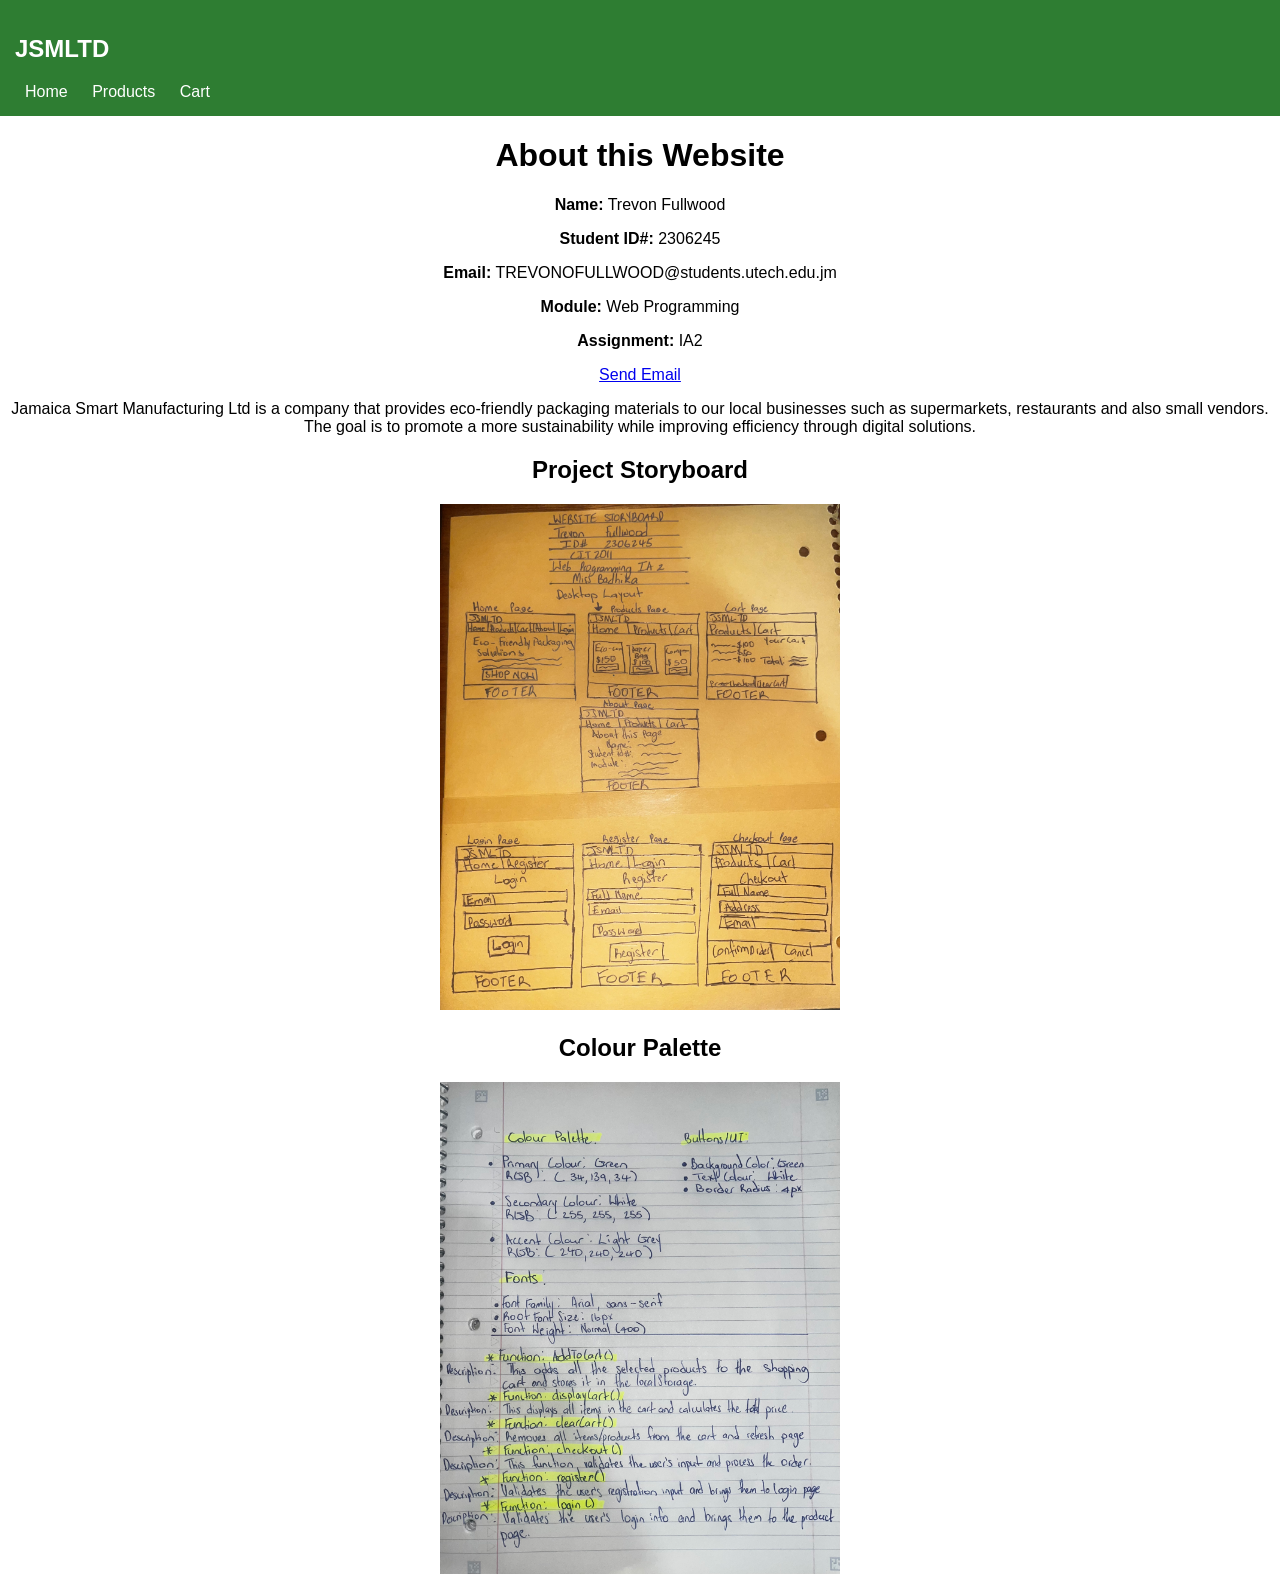
==== about.html @ 9fadb2db "Add files via upload" ====
<!-- Name: Trevon Fullwood -->
<!-- ID#: 2306245 -->
<!-- Web Programming -->
<!-- Miss Badhika -->
<!-- Assignment 2 -->

<!DOCTYPE html>
<html lang="en">
<head>
	<meta charset="UTF-8">
	<title>ABOUT</title>
	<link rel="stylesheet" href="../style.css">
</head>
<body>

	<div class="navbar">
		<h2>JSMLTD</h2>
		<a href="index.html">Home</a>
		<a href="products.html">Products</a>
		<a href="cart.html">Cart</a>
	</div>
	
	<h1 style="text-align:center;">About this Website</h1>
	
	<div style="text-align:center;">
		<p><strong>Name:</strong> Trevon Fullwood</p>
		<p><strong>Student ID#:</strong> 2306245</p>
		<p><strong>Email:</strong> TREVONOFULLWOOD@students.utech.edu.jm</p>
		<p><strong>Module:</strong> Web Programming</p>
		<p><strong>Assignment:</strong> IA2</p>
		
		<p>
			<a href="mailto:TREVONOFULLWOOD@students.utech.edu.jm">Send Email</a>
		</p>
		
		<p> Jamaica Smart Manufacturing Ltd is a company that provides eco-friendly packaging materials to our
			local businesses such as supermarkets, restaurants and also small vendors. The goal is to promote
			a more sustainability while improving efficiency through digital solutions.
		</p>
		
	</div>

	<h2 style="text-align:center;">Project Storyboard</h2>
	
	<div style="text-align:center;">
		<img src="../images/storyboard.jpg" width="400">
	</div>
	
	<h2 style="text-align:center;">Colour Palette</h2>
	
	<div style="text-align:center;">
		<img src="../images/palette.jpg" width="400">
	</div>



















</body>
</html>
---- style.css ----
/* <!-- Name: Trevon Fullwood --> */
/* <!-- ID#: 2306245 --> */
/* <!-- Web Programming --> */
/* <!-- Miss Badhika --> */
/* <!-- Assignment 2 --> */

body {
	margin: 0;
	font-family: Arial, sans-serif;
}


/* Navaigation bar */
.navbar {
	background-color: #2e7d32;
	color: white;
	padding: 15px;
}

.navbar a{
	color: white;
	margin: 10px;
	text-decoration: none;
}

.hero {
	text-align: center;
	padding: 100px;
	background-color: #f4f4f4;
}

.hero h1{
	color: #2e7d32;
}

button {
	padding: 10px 20px;
	background-color: #2e7d32;
	color: white;
	border: none;
	cursor: pointer;
}

/* For Products */
.products {
	display: flex;
	justify-content: center;
	gap: 20px;
	padding: 20px;
}

.product {
	border: 1px solid #ccc;
	padding: 20px;
	text-align: center;
	width: 200px;
}
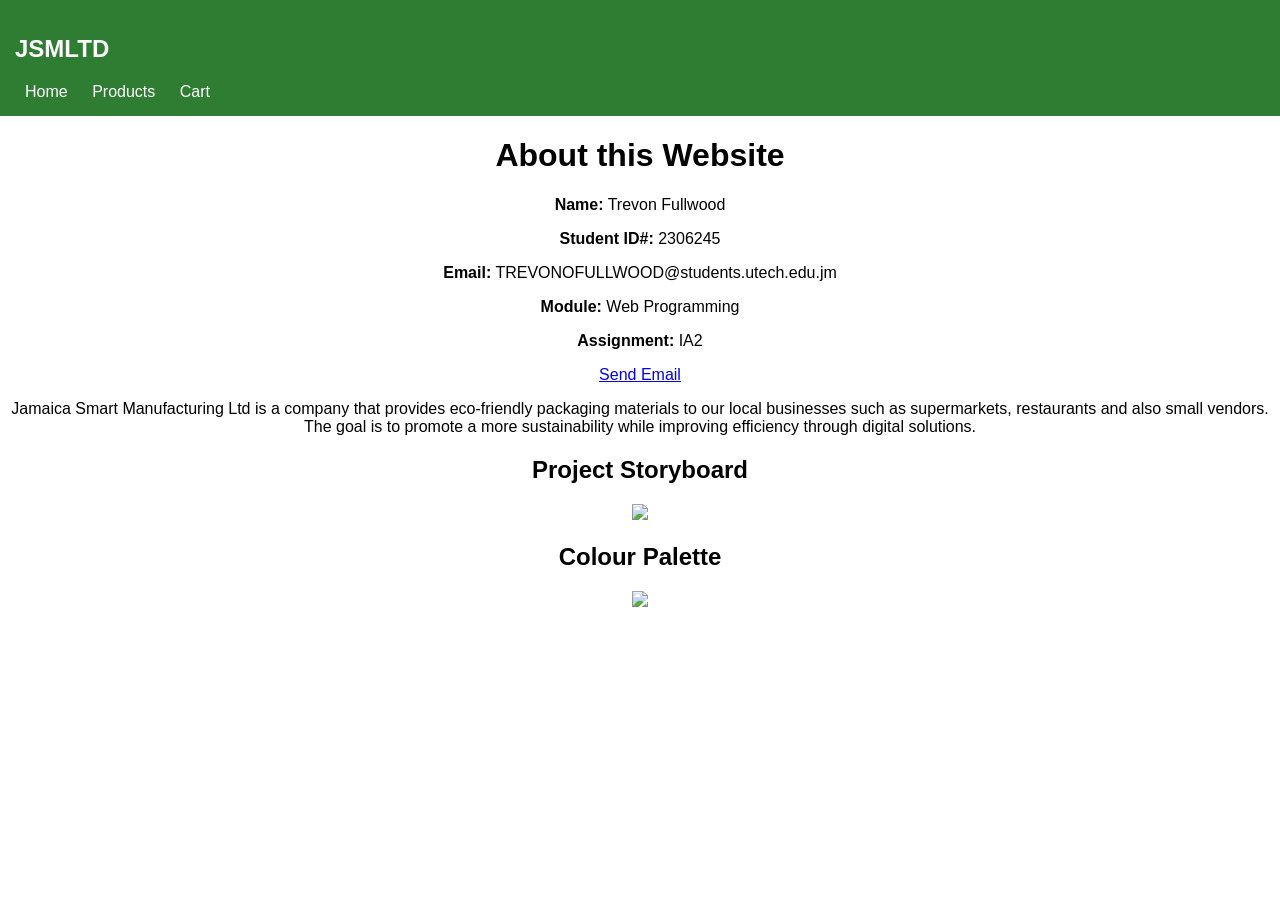
==== commit ebca6c7b: "Update about.html" ====
--- a/about.html
+++ b/about.html
@@ -9,7 +9,7 @@
 <head>
 	<meta charset="UTF-8">
 	<title>ABOUT</title>
-	<link rel="stylesheet" href="../style.css">
+	<link rel="stylesheet" href="style.css">
 </head>
 <body>
 
@@ -43,13 +43,13 @@
 	<h2 style="text-align:center;">Project Storyboard</h2>
 	
 	<div style="text-align:center;">
-		<img src="../images/storyboard.jpg" width="400">
+		<img src="/jsmltd-ecommerce/images/storyboard.jpg" width="400">
 	</div>
 	
 	<h2 style="text-align:center;">Colour Palette</h2>
 	
 	<div style="text-align:center;">
-		<img src="../images/palette.jpg" width="400">
+		<img src="/jsmltd-ecommerce/images/palette.jpg" width="400">
 	</div>
 
 
@@ -73,4 +73,4 @@
 </body>
 </html>
 
-	+	
